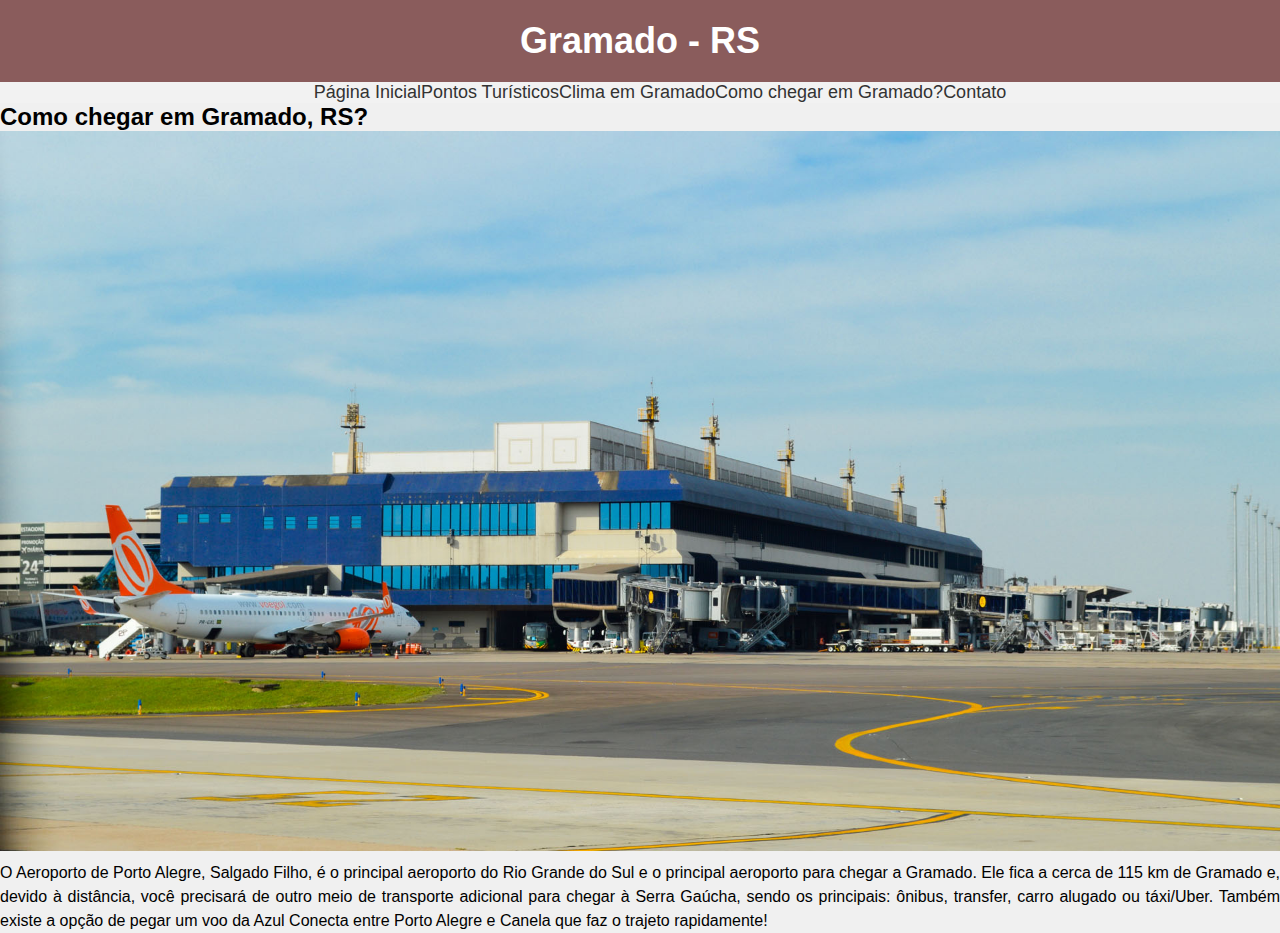
==== chegar.html @ 5a74056a "dsf" ====
<!DOCTYPE html>
<html>
  <head>
    <meta charset="utf-8" />
    <meta name="viewport" content="width=device-width, initial-scale=1">
    <link rel="stylesheet" type="text/css" href="estilo.css" />
    <title>Atividade Jeferson W. G. Vargas</title>
  </head>
  <body>
    <header>
      <h1>Gramado - RS</h1>
    </header>
    
    <nav>
      <ul id="menu-list">
        <li><a href="index.html">Página Inicial</a></li>
        <li><a href="pturistico.html">Pontos Turísticos</a></li>
        <li><a href="clima.html">Clima em Gramado</a></li>
        <li><a href="chegar.html">Como chegar em Gramado?</a></li>
        <li><a href="contato.html">Contato</a></li>
      </ul>
    </nav>
    <div class="menu-icon" onclick="toggleMenu()">&#9776;</div>
    <h2>Como chegar em Gramado, RS?</h2>

    <figure>
      <img src="aeroo.jpg" alt="Imagem do Aeroporto de Porto Alegre com um avião à esquerda."/>
    </figure>
    <div>
      <p>
      O Aeroporto de Porto Alegre, Salgado Filho, é o principal aeroporto do Rio
      Grande do Sul e o principal aeroporto para chegar a Gramado. Ele fica a
      cerca de 115 km de Gramado e, devido à distância, você precisará de outro
      meio de transporte adicional para chegar à Serra Gaúcha, sendo os
      principais: ônibus, transfer, carro alugado ou táxi/Uber. Também existe a
      opção de pegar um voo da Azul Conecta entre Porto Alegre e Canela que faz
      o trajeto rapidamente!
    </p>
    </div>
    
  </body>
  <script>
    function toggleMenu() {
      var menu = document.getElementById("menu-list");
      if (menu.style.display === "block") {
        menu.style.display = "none";
      } else {
        menu.style.display = "block";
      }
    }
  </script>
</html>
---- estilo.css ----
* {
  margin: 0;
}
  body {
    font-family: Arial, sans-serif;
    background-color: #f0f0f0;
  }
  
  header {
    background-color: #8a5c5c;
    color: #fff;
    text-align: center;
    padding: 20px;
  }
  
  h1 {
    font-size: 36px;
    margin: 0;
  }
  
  nav ul {
    display: flex;
    justify-content: center;
    background-color: #f2f2f2;
    list-style-type: none;
  }
  
  nav ul li {
    margin: 0;
  }
  
  nav ul li a {
    text-decoration: none;
    color: #333;
    font-size: 18px;
  }
  
  nav ul li a:hover {
    background-color: #dddd;
  }
  
  figure {
    text-align: center;
  }
  
  figure img {
    max-width: 100%;
    height: auto;
    display: block;
    margin: 0 auto;
  }
  
  p {
    font-size: 16px;
    text-align: justify;
    margin-top: 10px;
    line-height: 1.5;
  }
  
  h3 {
    font-size: 24px;
    margin-top: 20px;
  }

  #texto {
    max-width: 800px;
    margin: 20px auto;
    padding: 20px;
}
.menu-icon {
  display: none;
  font-size: 24px;
  cursor: pointer;
}

@media screen and (max-width: 769px) {
  nav ul {
    display: none;
    list-style-type: none;
    padding: 0;
    margin: 0;
  }

  .menu-icon {
    display: block;
  }
}
  @media screen and (max-width: 769px) {
    body {
        font-size: 14px;
    }

    #texto {
        max-width: 90%;
        margin: 10px;
        padding: 10px;
    }
}
  @media screen and (max-width: 480px) {
    body {
        font-size: 12px;
    }
}
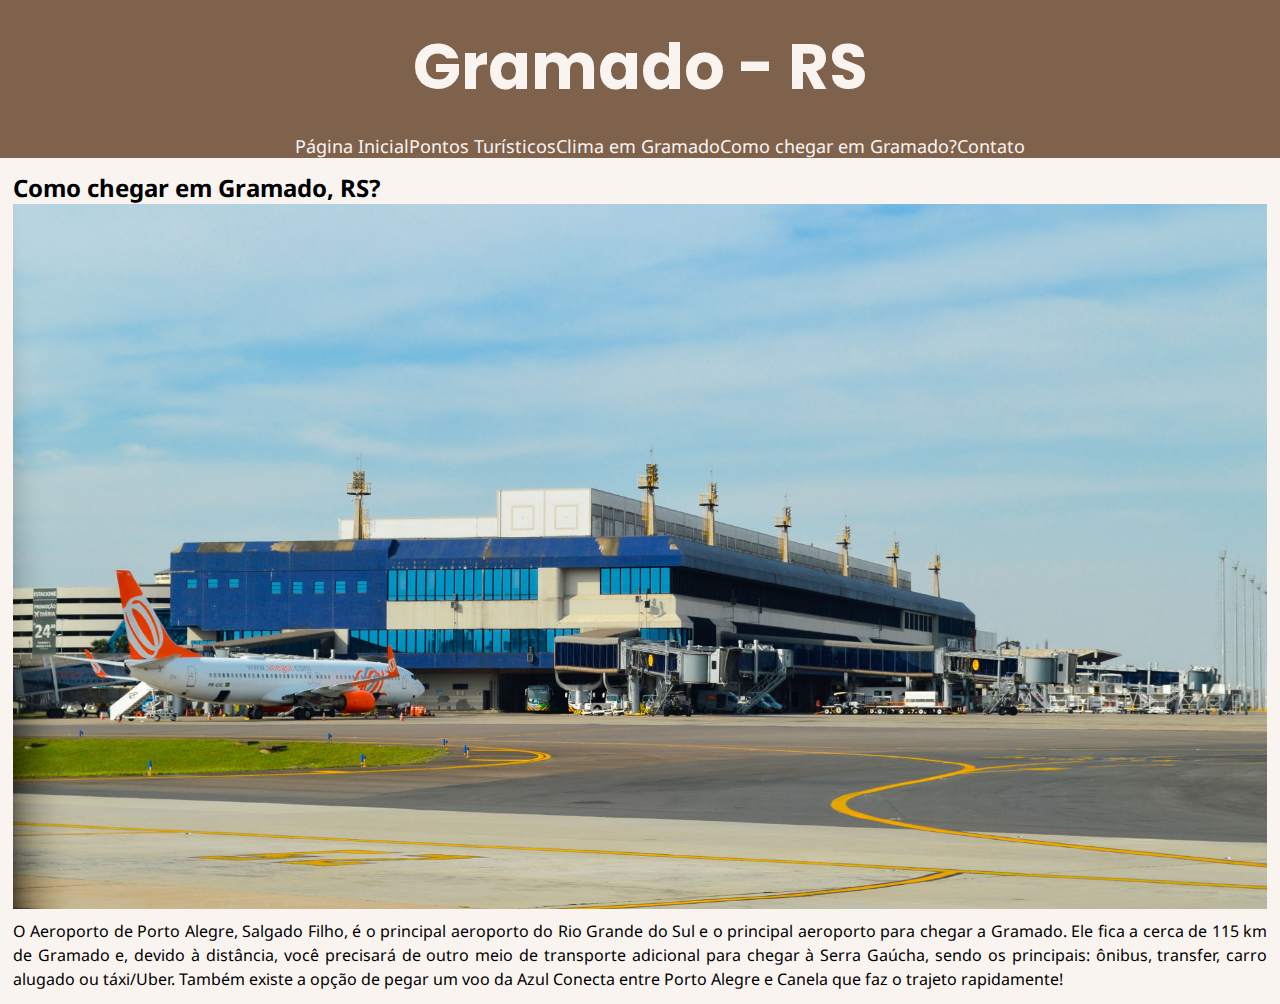
==== commit cf1dfec7: "tester" ====
--- a/chegar.html
+++ b/chegar.html
@@ -4,7 +4,13 @@
     <meta charset="utf-8" />
     <meta name="viewport" content="width=device-width, initial-scale=1">
     <link rel="stylesheet" type="text/css" href="estilo.css" />
-    <title>Atividade Jeferson W. G. Vargas</title>
+    <link rel="preconnect" href="https://fonts.googleapis.com">
+    <link rel="preconnect" href="https://fonts.gstatic.com" crossorigin>
+    <link href="https://fonts.googleapis.com/css2?family=Noto+Sans:wght@300&display=swap" rel="stylesheet">
+    <link rel="preconnect" href="https://fonts.googleapis.com">
+    <link rel="preconnect" href="https://fonts.gstatic.com" crossorigin>
+    <link href="https://fonts.googleapis.com/css2?family=Poppins:wght@300&display=swap" rel="stylesheet">
+    <title>Como Chegar</title>
   </head>
   <body>
     <header>
@@ -21,6 +27,7 @@
       </ul>
     </nav>
     <div class="menu-icon" onclick="toggleMenu()">&#9776;</div>
+  <div class="texto">
     <h2>Como chegar em Gramado, RS?</h2>
 
     <figure>
@@ -37,7 +44,7 @@
       o trajeto rapidamente!
     </p>
     </div>
-    
+  </div>
   </body>
   <script>
     function toggleMenu() {
--- a/estilo.css
+++ b/estilo.css
@@ -1,27 +1,33 @@
 * {
   margin: 0;
 }
+
+.texto{
+  padding: 1%;
+}
   body {
-    font-family: Arial, sans-serif;
-    background-color: #f0f0f0;
+    background-color: #faf4f1;
+    font-family: 'Noto Sans', sans-serif;
   }
   
   header {
-    background-color: #8a5c5c;
-    color: #fff;
+    font-family: 'Poppins', sans-serif;
+    background-color: #7f624c;
+    color: #faf4f1;
     text-align: center;
     padding: 20px;
+
   }
   
   h1 {
-    font-size: 36px;
+    font-size: 7vh;
     margin: 0;
   }
   
   nav ul {
     display: flex;
     justify-content: center;
-    background-color: #f2f2f2;
+    background-color: #7f624c;
     list-style-type: none;
   }
   
@@ -31,7 +37,7 @@
   
   nav ul li a {
     text-decoration: none;
-    color: #333;
+    color: #faf4f1;
     font-size: 18px;
   }
   
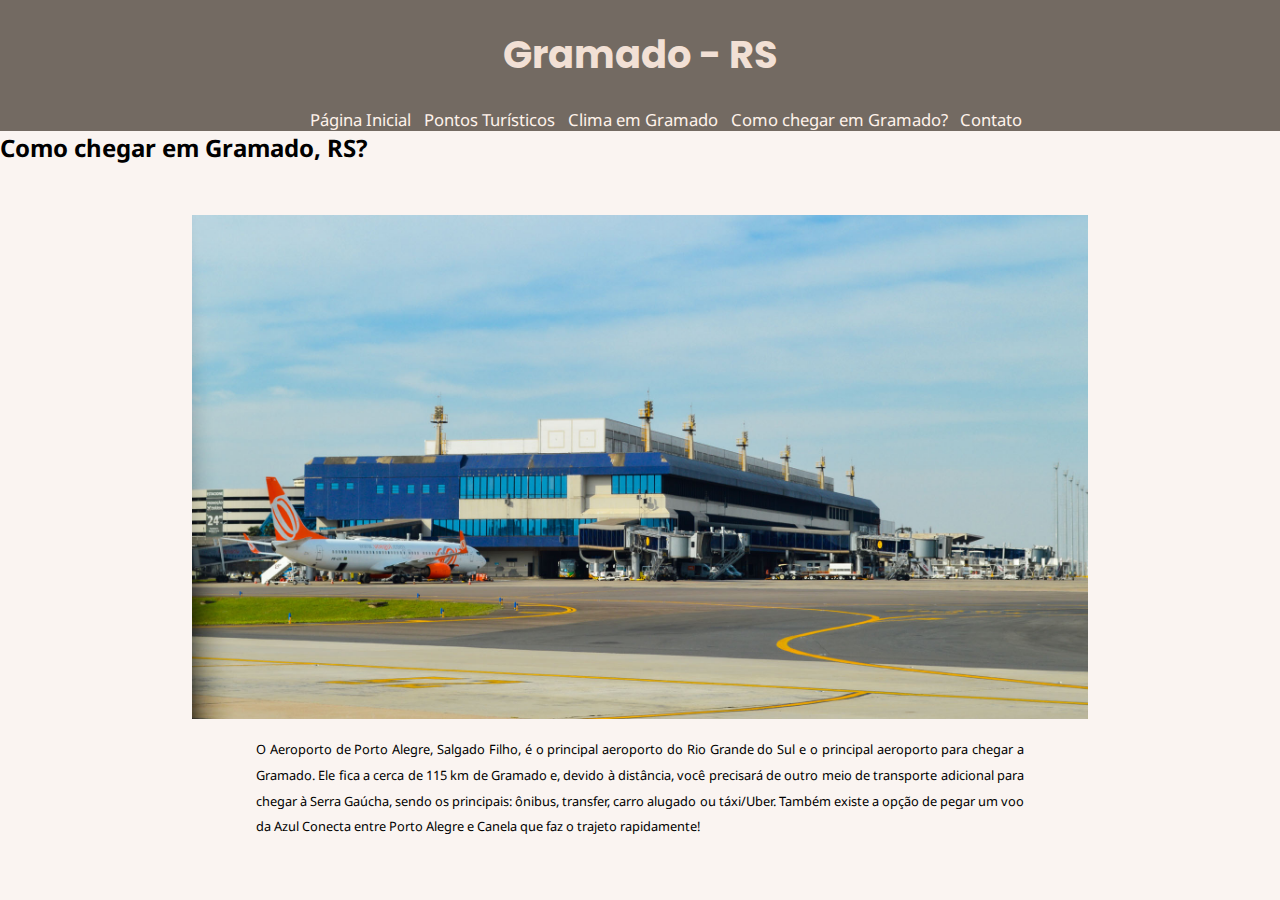
==== commit 351fd224: "tacaca" ====
--- a/chegar.html
+++ b/chegar.html
@@ -3,14 +3,15 @@
   <head>
     <meta charset="utf-8" />
     <meta name="viewport" content="width=device-width, initial-scale=1">
-    <link rel="stylesheet" type="text/css" href="estilo.css" />
     <link rel="preconnect" href="https://fonts.googleapis.com">
     <link rel="preconnect" href="https://fonts.gstatic.com" crossorigin>
     <link href="https://fonts.googleapis.com/css2?family=Noto+Sans:wght@300&display=swap" rel="stylesheet">
     <link rel="preconnect" href="https://fonts.googleapis.com">
     <link rel="preconnect" href="https://fonts.gstatic.com" crossorigin>
     <link href="https://fonts.googleapis.com/css2?family=Poppins:wght@300&display=swap" rel="stylesheet">
-    <title>Como Chegar</title>
+    <link rel="stylesheet" type="text/css" href="estilo.css" />
+    <link rel="icon" href="ice.png"/>
+    <title>GRAMADO</title>
   </head>
   <body>
     <header>
@@ -27,7 +28,6 @@
       </ul>
     </nav>
     <div class="menu-icon" onclick="toggleMenu()">&#9776;</div>
-  <div class="texto">
     <h2>Como chegar em Gramado, RS?</h2>
 
     <figure>
@@ -44,7 +44,7 @@
       o trajeto rapidamente!
     </p>
     </div>
-  </div>
+    
   </body>
   <script>
     function toggleMenu() {
--- a/estilo.css
+++ b/estilo.css
@@ -2,80 +2,86 @@
   margin: 0;
 }
 
-.texto{
-  padding: 1%;
+body {
+  background-color: #faf4f1;
+  font-family: 'Noto Sans', sans-serif;
 }
-  body {
-    background-color: #faf4f1;
-    font-family: 'Noto Sans', sans-serif;
-  }
-  
-  header {
-    font-family: 'Poppins', sans-serif;
-    background-color: #7f624c;
-    color: #faf4f1;
-    text-align: center;
-    padding: 20px;
 
-  }
-  
-  h1 {
-    font-size: 7vh;
-    margin: 0;
-  }
-  
-  nav ul {
-    display: flex;
-    justify-content: center;
-    background-color: #7f624c;
-    list-style-type: none;
-  }
-  
-  nav ul li {
-    margin: 0;
-  }
-  
-  nav ul li a {
-    text-decoration: none;
-    color: #faf4f1;
-    font-size: 18px;
-  }
-  
-  nav ul li a:hover {
-    background-color: #dddd;
-  }
-  
-  figure {
-    text-align: center;
-  }
-  
-  figure img {
-    max-width: 100%;
-    height: auto;
-    display: block;
-    margin: 0 auto;
-  }
-  
-  p {
-    font-size: 16px;
-    text-align: justify;
-    margin-top: 10px;
-    line-height: 1.5;
-  }
-  
-  h3 {
-    font-size: 24px;
-    margin-top: 20px;
-  }
+header {
+  font-family: 'Poppins', sans-serif;
+  background-color: #736A62;
+  color: #F2E0D5;
+  text-align: center;
+  padding: 2vw;
+}
 
-  #texto {
-    max-width: 800px;
-    margin: 20px auto;
-    padding: 20px;
+h1 {
+  font-size: 3vw;
+  margin: 0;
 }
-.menu-icon {
+
+nav ul {
+  font-family: 'Noto Sans', sans-serif;
+  justify-content: center;
+  display: flex;
+  background-color: #736A62;
+  list-style-type: none;
+}
+
+nav ul li {
+  margin-left: 1vw;
+}
+
+nav ul li a {
+  text-decoration: none;
+  color: #fff3eb;
+  font-size: 1.3vw;
+  cursor: pointer;
+  transition:  0.3s ease;
+}
+
+nav ul li a:hover {
+  background-color: #a1a1a1;
+  transform: scale(1.1);
+}
+
+figure {
+  margin-top: 4vw;
+  text-align: center;
+}
+
+figure img {
+  max-width: 70vw;
+  height: auto;
+  display: block;
+  margin: 0 auto;
+}
+
+p {
+  font-size: 1vw;
+  max-width: 60vw;
+  margin-top: 1vw;
+  line-height: 2vw;
+  text-align: center;
+  text-align: justify;
+  margin: 2vh auto;
+}
+
+h3 {
+  font-size: 3vh;
+  margin-top: 3vh;
+}
+
+ #texto {
+  max-width: 60vw;
+  margin: 2vh auto;
+  padding: 7vh;
+  text-align: center;
+ }
+
+ .menu-icon {
   display: none;
-  font-size: 24px;
+  font-size: 7vh;
   cursor: pointer;
 }
 
@@ -88,22 +94,28 @@
   }
 
   .menu-icon {
-    display: block;
+      display: block;
+    }
   }
-}
+
   @media screen and (max-width: 769px) {
-    body {
-        font-size: 14px;
-    }
-
-    #texto {
-        max-width: 90%;
-        margin: 10px;
-        padding: 10px;
-    }
-}
-  @media screen and (max-width: 480px) {
-    body {
-        font-size: 12px;
-    }
-}+      body {
+          font-size: 2vh;
+          
+      }
+  
+      p {
+          font-size: 2vh;
+          line-height: 2vh;
+      }
+      #texto {
+          max-width: 100vh;
+          margin: 2vh;
+          padding: 2vh;
+      }
+  }
+    @media screen and (max-width: 480px) {
+      body {
+          font-size: 2vh;
+      }
+  }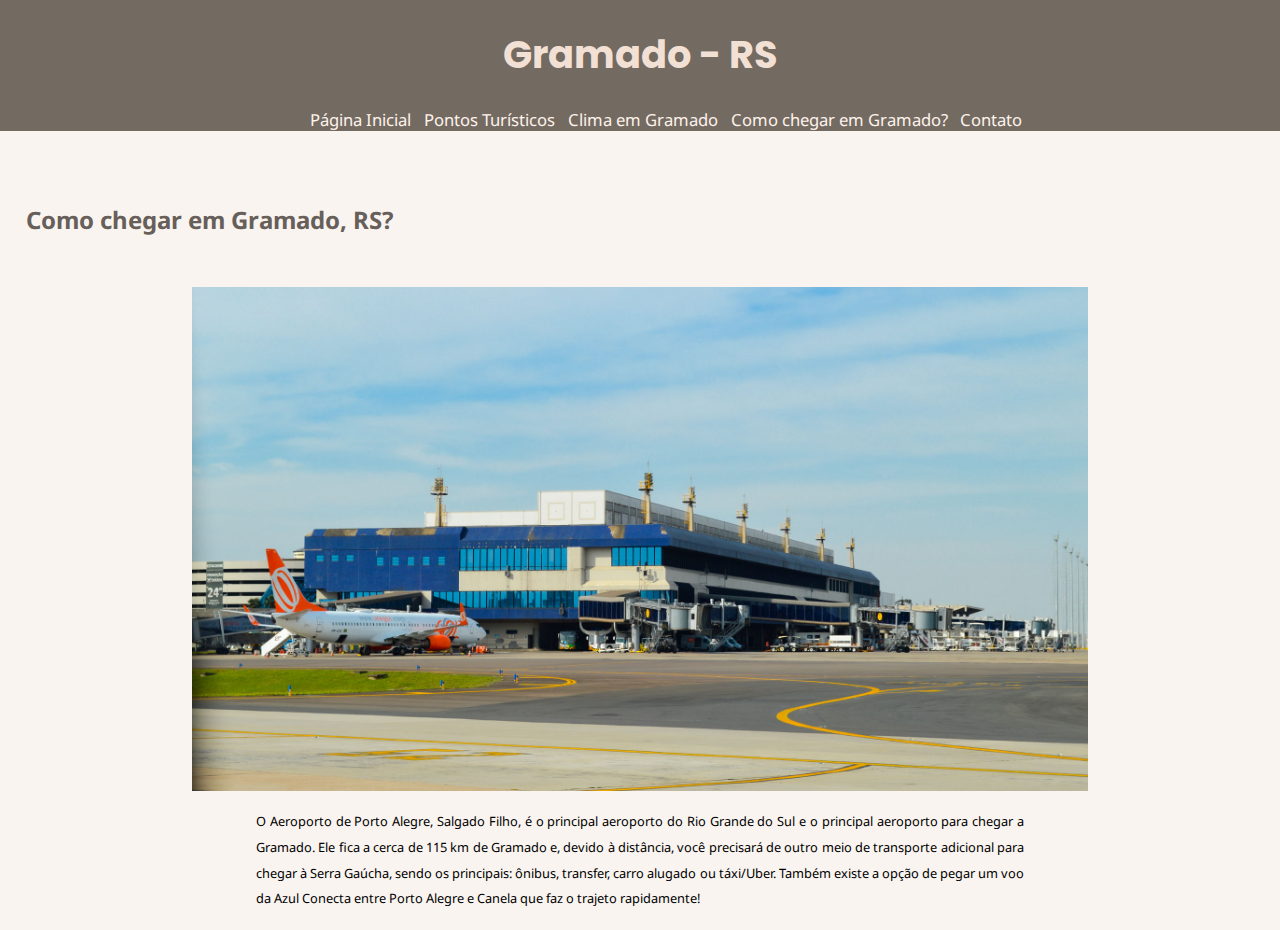
==== commit b311ad23: "ALTERACAO" ====
--- a/chegar.html
+++ b/chegar.html
@@ -28,7 +28,7 @@
       </ul>
     </nav>
     <div class="menu-icon" onclick="toggleMenu()">&#9776;</div>
-    <h2>Como chegar em Gramado, RS?</h2>
+    <h2 class="como">Como chegar em Gramado, RS?</h2>
 
     <figure>
       <img src="aeroo.jpg" alt="Imagem do Aeroporto de Porto Alegre com um avião à esquerda."/>
--- a/estilo.css
+++ b/estilo.css
@@ -118,4 +118,10 @@
       body {
           font-size: 2vh;
       }
-  }+  }
+
+.como {
+    margin-top: 8vh;
+    margin-left: 2vw;
+    color:#675f59
+}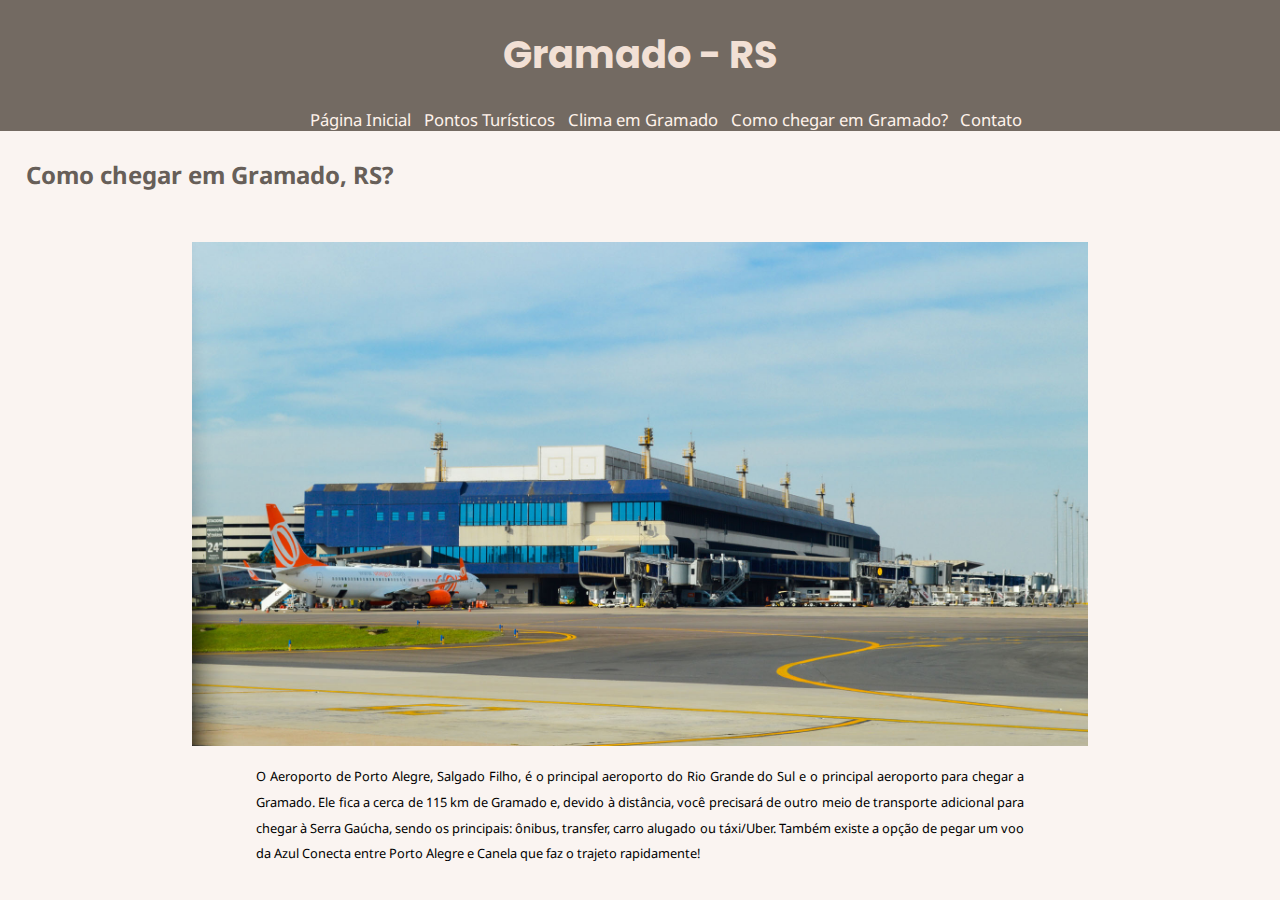
==== commit 4f15413d: "titulos" ====
--- a/chegar.html
+++ b/chegar.html
@@ -28,7 +28,7 @@
       </ul>
     </nav>
     <div class="menu-icon" onclick="toggleMenu()">&#9776;</div>
-    <h2 class="como">Como chegar em Gramado, RS?</h2>
+    <h2>Como chegar em Gramado, RS?</h2>
 
     <figure>
       <img src="aeroo.jpg" alt="Imagem do Aeroporto de Porto Alegre com um avião à esquerda."/>
--- a/estilo.css
+++ b/estilo.css
@@ -70,6 +70,14 @@
 h3 {
   font-size: 3vh;
   margin-top: 3vh;
+  margin-left: 2vw;
+  color:#675f59
+}
+
+h2{
+  margin-top: 3vh;
+  margin-left: 2vw;
+  color:#675f59
 }
 
  #texto {
@@ -118,10 +126,4 @@
       body {
           font-size: 2vh;
       }
-  }
-
-.como {
-    margin-top: 8vh;
-    margin-left: 2vw;
-    color:#675f59
-}+  }